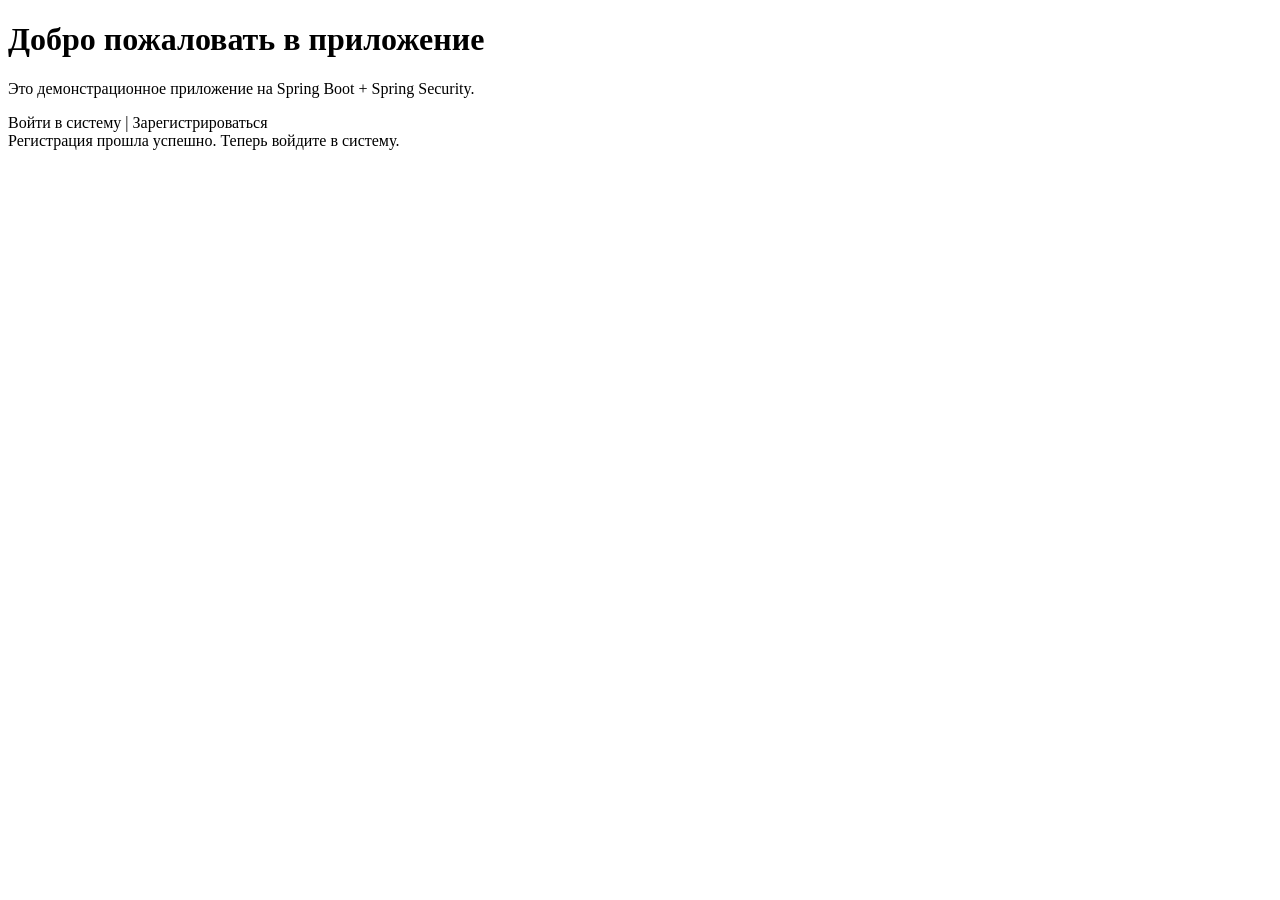
==== src/main/resources/templates/index.html @ 71735eeb "Создала по тз + дполнила регистрацией пользователя." ====
<!DOCTYPE html>
<html xmlns:th="http://www.thymeleaf.org">
<head>
    <title>Добро пожаловать</title>
    <link rel="stylesheet" th:href="@{/css/style.css}" />
</head>
<body>
<h1>Добро пожаловать в приложение</h1>

<p>Это демонстрационное приложение на Spring Boot + Spring Security.</p>

<div>
    <a th:href="@{/login}">Войти в систему</a>
    |
    <a th:href="@{/register}">Зарегистрироваться</a>
</div>

<div th:if="${param.success}" class="alert alert-success">
    Регистрация прошла успешно. Теперь войдите в систему.
</div>

<p style="margin-top:40px; font-size:0.9em; color:#666;"></p>
</body>
</html>
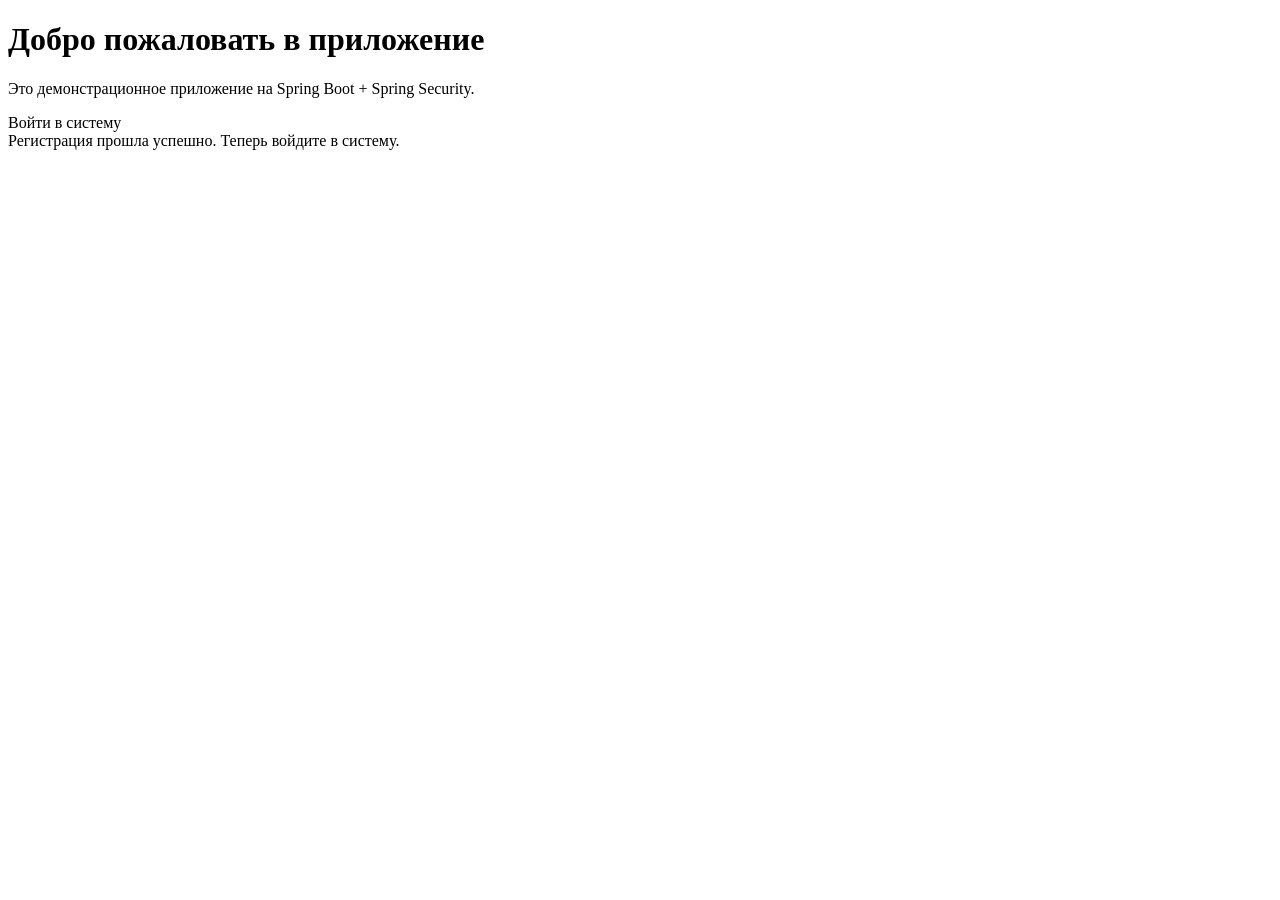
==== commit b4afee00: "несла обязательные поправки и удалила регистрацию" ====
--- a/src/main/resources/templates/index.html
+++ b/src/main/resources/templates/index.html
@@ -11,8 +11,6 @@
 
 <div>
     <a th:href="@{/login}">Войти в систему</a>
-    |
-    <a th:href="@{/register}">Зарегистрироваться</a>
 </div>
 
 <div th:if="${param.success}" class="alert alert-success">
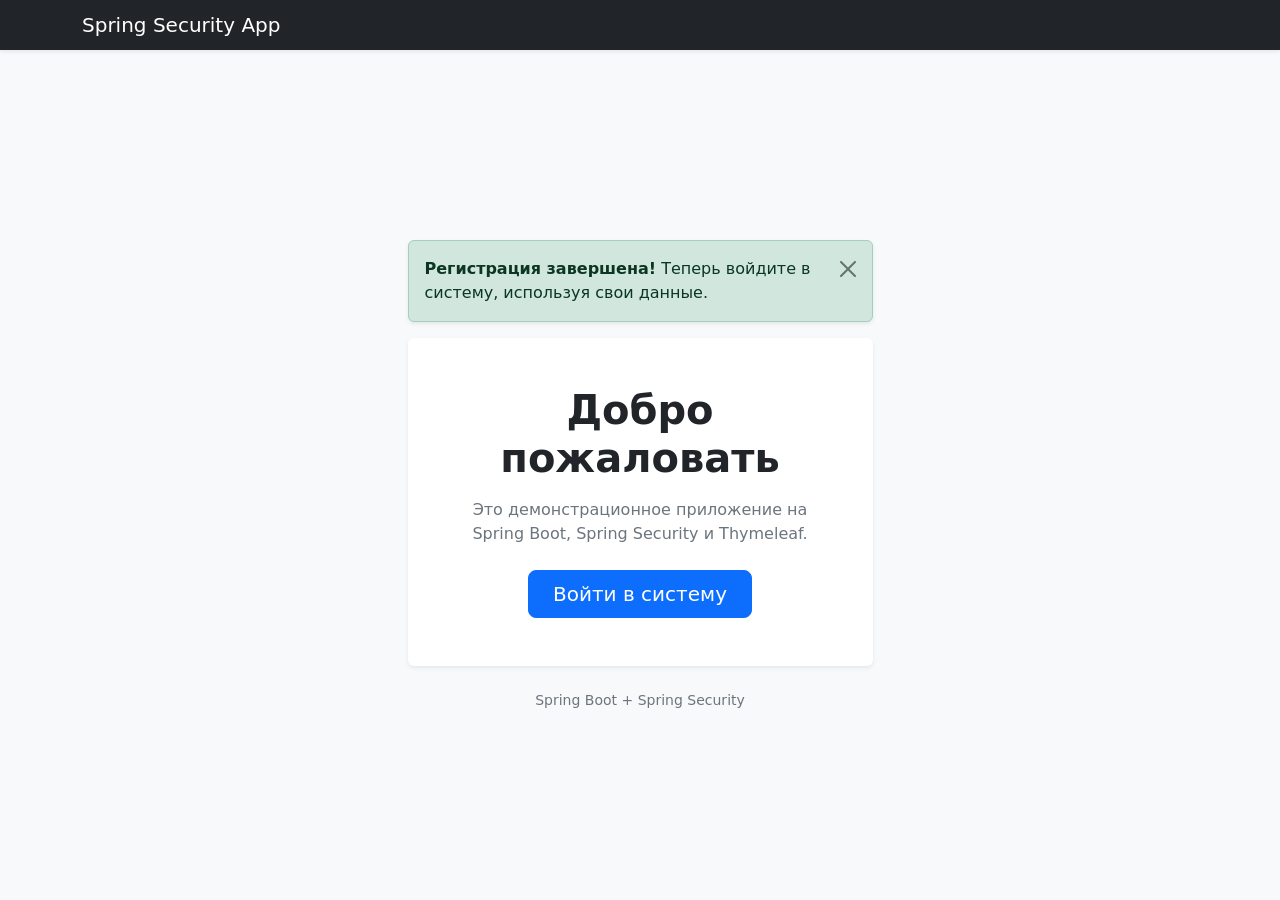
==== commit a7c9e9db: "Изменение страниц с использованием Bootstrap" ====
--- a/src/main/resources/templates/index.html
+++ b/src/main/resources/templates/index.html
@@ -1,22 +1,74 @@
 <!DOCTYPE html>
-<html xmlns:th="http://www.thymeleaf.org">
+<html lang="ru"
+      xmlns:th="http://www.thymeleaf.org">
 <head>
+    <meta charset="UTF-8">
+    <meta name="viewport" content="width=device-width, initial-scale=1.0">
+
     <title>Добро пожаловать</title>
-    <link rel="stylesheet" th:href="@{/css/style.css}" />
+
+    <link rel="icon" type="image/png" th:href="@{/favicon.png}">
+
+    <link href="https://cdn.jsdelivr.net/npm/bootstrap@5.3.0/dist/css/bootstrap.min.css"
+          rel="stylesheet">
 </head>
-<body>
-<h1>Добро пожаловать в приложение</h1>
 
-<p>Это демонстрационное приложение на Spring Boot + Spring Security.</p>
+<body class="bg-light min-vh-100 d-flex flex-column">
 
-<div>
-    <a th:href="@{/login}">Войти в систему</a>
-</div>
+<nav class="navbar navbar-dark bg-dark shadow-sm">
+    <div class="container">
+        <span class="navbar-brand mb-0 h1 fw-normal">
+            Spring Security App
+        </span>
+    </div>
+</nav>
 
-<div th:if="${param.success}" class="alert alert-success">
-    Регистрация прошла успешно. Теперь войдите в систему.
-</div>
+<main class="container flex-grow-1 d-flex align-items-center justify-content-center py-5">
 
-<p style="margin-top:40px; font-size:0.9em; color:#666;"></p>
+    <div class="col-12 col-sm-10 col-md-8 col-lg-6 col-xl-5">
+
+        <div th:if="${param.success}"
+             class="alert alert-success alert-dismissible fade show shadow-sm"
+             role="alert">
+
+            <strong>Регистрация завершена!</strong>
+            Теперь войдите в систему, используя свои данные.
+
+            <button type="button"
+                    class="btn-close"
+                    data-bs-dismiss="alert"
+                    aria-label="Закрыть">
+            </button>
+        </div>
+
+        <div class="card shadow-sm border-0">
+            <div class="card-body text-center p-4 p-md-5">
+
+                <h1 class="display-6 fw-semibold mb-3">
+                    Добро пожаловать
+                </h1>
+
+                <p class="text-secondary mb-4">
+                    Это демонстрационное приложение на
+                    Spring Boot, Spring Security и Thymeleaf.
+                </p>
+
+                <a class="btn btn-primary btn-lg px-4"
+                   th:href="@{/login}">
+                    Войти в систему
+                </a>
+
+            </div>
+        </div>
+
+        <p class="text-center text-secondary small mt-4 mb-0">
+            Spring Boot + Spring Security
+        </p>
+
+    </div>
+</main>
+
+<script src="https://cdn.jsdelivr.net/npm/bootstrap@5.3.0/dist/js/bootstrap.bundle.min.js"></script>
+
 </body>
 </html>
